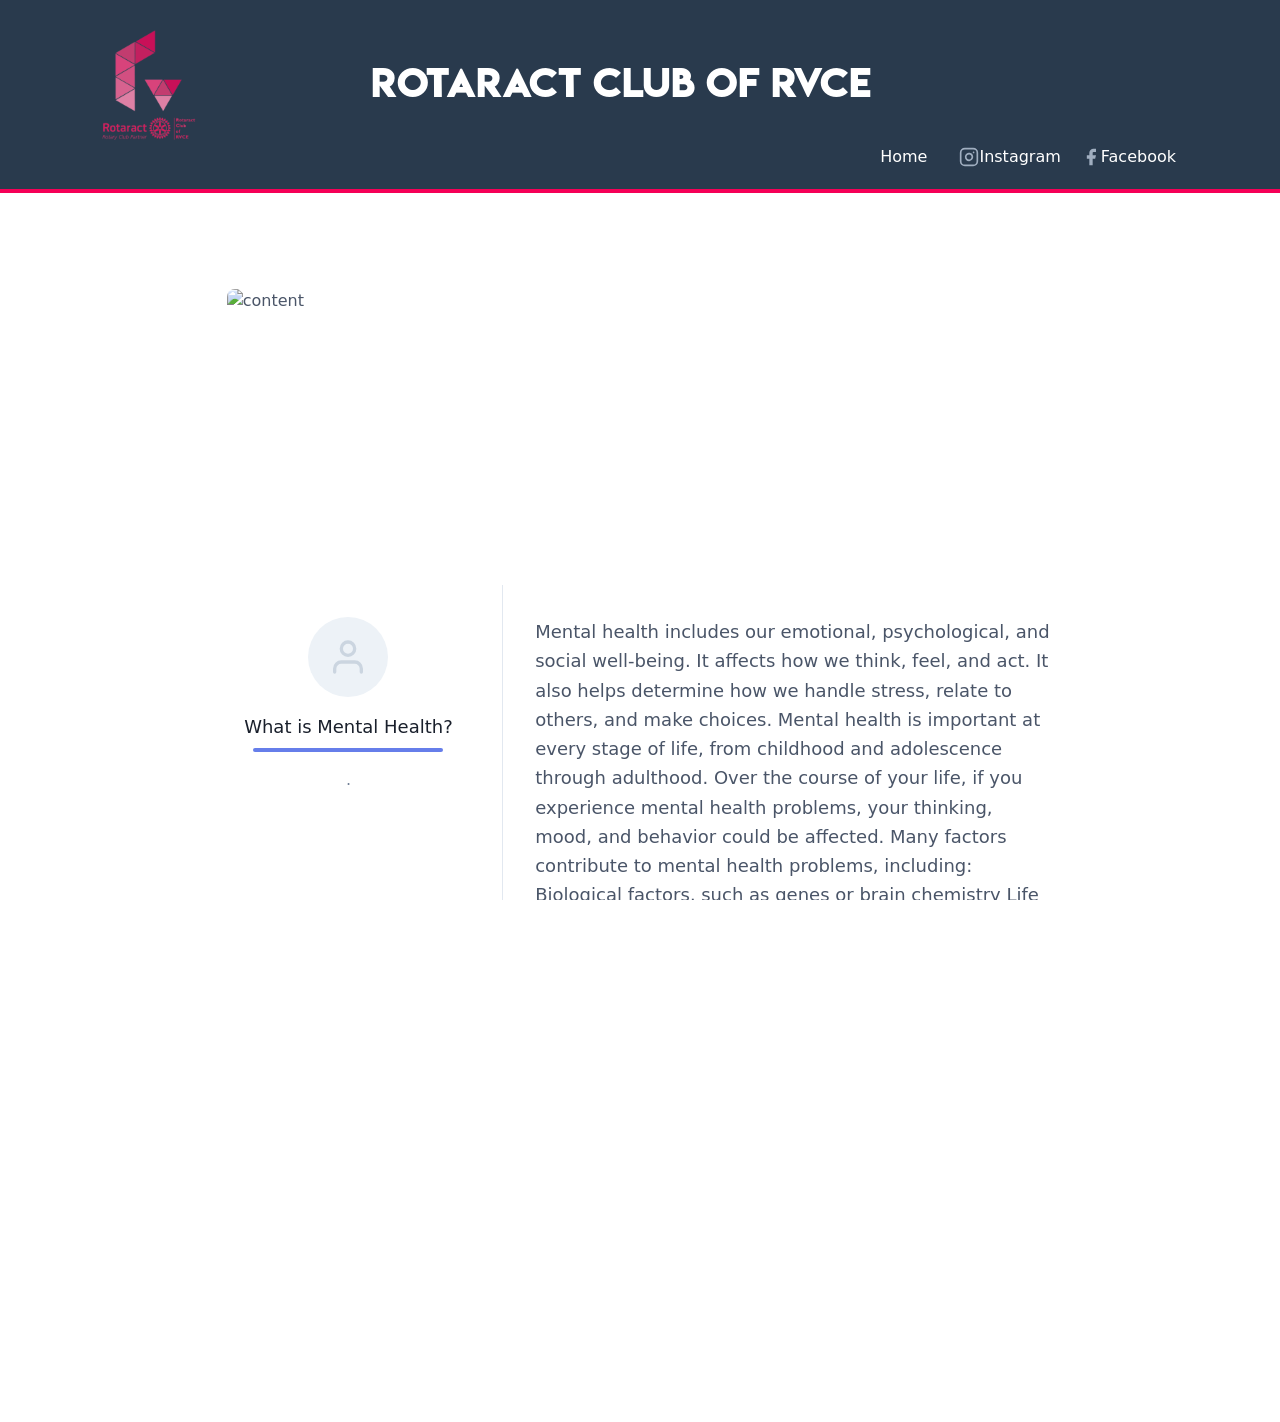
==== Form.html @ 26739e34 "Add files via upload" ====
<!DOCTYPE html>
<html lang="en">
<head>
    <meta charset="UTF-8">
    <meta name="viewport" content="width=device-width,initial-scale=1.0">
    <link rel="stylesheet" href="full1.css">
    <link rel="stylesheet" type="text/css"
          href="style.css"/>
    <style>
      #hd{
        background-color:rgb(41, 58, 77);
      }
      
      html,body
{
    width: 100%;
    height: 100%;
    margin: 0px;
    padding: 0px;
    overflow-x: hidden; 
}

@font-face {
  font-family: Lemon;
  src: url(LemonMilkbold.woff);
}

      #hov{
        transition: transform .4s;
        
      }

      #hov:hover{
        transform: scale(1.07);
      }

      #hov1{
        transition: transform .4s;
        opacity: 1;
      }

      #hov1:hover{
        transform: scale(1.1);
      }

      #navhigh{
        transition: .4s;
      }
      
      #navhigh:hover{
        
        color:#4DD0E1;
        
      }

      #t{
     background-image: url("1.1.jpg");
     background-repeat: no-repeat;
     background-size: cover;
     transition: transform .4s;
        opacity: 1;
    
   }

   #t:hover{

    transform: scale(1.1);
   }

   *
   {
     margin:0;
     padding: 0;
     box-sizing:border-box;
     
   }
      
  ::-webkit-scrollbar
  { 
    background:grey;
    width:10px;
   
    filter:  opacity(0.0);
  }

  ::-webkit-scrollbar-thumb{
    background:#B0BEC5;
    border-radius: 6px;
  }

  ::-webkit-scrollbar-thumb:hover{
    background:rgba(26,32,44);
  }


  #but{
    transition: .4s;
  }

  #but:hover{
   background-color:#f50136 ;
   color: white;
  }
    </style>
    <title>Rotaract Club of RVCE</title>
    <link rel = "icon" href =  
"rlogosmall.png" 
        type = "image/x-icon"> 
</head>
<body>



<header class="text-gray-700 body-font" id="hd" style="align-content: center;">
    <div class="container mx-auto flex flex-wrap p-5 flex-col md:flex-row items-center" style="width:90%">
      <a class="flex title-font font-medium items-center text-gray-900 mb-4 md:mb-0">
        <img src="rlogo.png">
          <path d="M12 2L2 7l10 5 10-5-10-5zM2 17l10 5 10-5M2 12l10 5 10-5"></path>
        </svg>
        <span class="ml-3 text-xl"></span>
      </a>
      <div style="padding-left:150px; font-size: 40px; color:White">
          <h1 style="font-family:Lemon;font-size:36px">Rotaract CLub of RVCE</h1>
       </div>   
       <nav class="md:ml-auto flex flex-wrap items-center text-base justify-center" style="color:white;padding-left: 100px;" >
        <a href="/" class="mr-5 hover:text-gray-900" id="navhigh">Home</a>
        <a href="https://www.instagram.com/rotaractrvce/" class="ml-3 text-gray-500">
            <svg fill="none" stroke="currentColor" stroke-linecap="round" stroke-linejoin="round" stroke-width="2" class="w-5 h-5" viewBox="0 0 24 24">
              <rect width="20" height="20" x="2" y="2" rx="5" ry="5"></rect>
              <path d="M16 11.37A4 4 0 1112.63 8 4 4 0 0116 11.37zm1.5-4.87h.01"></path>
            </svg>
          </a>
        <a href="about.html" class="mr-5 hover:text-gray-900" id="navhigh"> Instagram</a>
        <a href="https://www.facebook.com/RotaractRVCE" class="text-gray-500">
            <svg fill="currentColor" stroke-linecap="round" stroke-linejoin="round" stroke-width="2" class="w-5 h-5" viewBox="0 0 24 24">
              <path d="M18 2h-3a5 5 0 00-5 5v3H7v4h3v8h4v-8h3l1-4h-4V7a1 1 0 011-1h3z"></path>
            </svg>
          
          </a>
        <a href="events.html" class="mr-5 hover:text-gray-900" id="navhigh">Facebook</a>
        
      </nav>
    </div> 
  </header>
 
  <hr style=" border-color: #F50057; border-width: 2px;">





  <section class="text-gray-700 body-font">
    <div class="container px-5 py-24 mx-auto flex flex-col">
      <div class="lg:w-4/6 mx-auto">
        <div class="rounded-lg h-64 overflow-hidden">
          <img alt="content" class="object-cover object-center h-full w-full" src="https://dummyimage.com/1200x500">
        </div>
        <div class="flex flex-col sm:flex-row mt-10">
          <div class="sm:w-1/3 text-center sm:pr-8 sm:py-8">
            <div class="w-20 h-20 rounded-full inline-flex items-center justify-center bg-gray-200 text-gray-400">
              <svg fill="none" stroke="currentColor" stroke-linecap="round" stroke-linejoin="round" stroke-width="2" class="w-10 h-10" viewBox="0 0 24 24">
                <path d="M20 21v-2a4 4 0 00-4-4H8a4 4 0 00-4 4v2"></path>
                <circle cx="12" cy="7" r="4"></circle>
              </svg>
            </div>
            <div class="flex flex-col items-center text-center justify-center" style="border-right: black;">
              <h2 class="font-medium title-font mt-4 text-gray-900 text-lg">What is Mental Health?</h2>
              <div class="w-12 h-1 bg-indigo-500 rounded mt-2 mb-4" style="width:190px"></div>
              <p class="text-base text-gray-600">.</p>
            </div>
          </div>
          <div class="sm:w-2/3 sm:pl-8 sm:py-8 sm:border-l border-gray-300 sm:border-t-0 border-t mt-4 pt-4 sm:mt-0 text-center sm:text-left" >
            <p class="leading-relaxed text-lg mb-4">Mental health includes our emotional, psychological, and social well-being. It affects how we think, feel, and act. It also helps determine how we handle stress, relate to others, and make choices. Mental health is important at every stage of life, from childhood and adolescence through adulthood.

                Over the course of your life, if you experience mental health problems, your thinking, mood, and behavior could be affected. Many factors contribute to mental health problems, including:
                
                Biological factors, such as genes or brain chemistry
                Life experiences, such as trauma or abuse
                Family history of mental health problems
                Mental health problems are common but help is available. People with mental health problems can get better and many recover completely.</p>
          
          </div>
        </div>
      </div>
    </div>
  </section>





  <hr style=" border-color: #F50057; border-width: 4px;">
  <footer class="text-gray-700 body-font" style="background-color: rgba(26,32,44); ">
    <div class="container px-5 py-24 mx-auto flex md:items-center lg:items-start md:flex-row md:flex-no-wrap flex-wrap flex-col" style="height:190px; padding-top: 20px;">
      <div class="w-64 flex-shrink-0 md:mx-0 mx-auto text-center md:text-left" >
        <a class="flex title-font font-medium items-center md:justify-start justify-center text-gray-900">
          <img src="rlogo.png">
          <span class="ml-3 text-xl"></span>
        </a>
        <p class="mt-2 text-sm text-gray-500" style="padding-left: 30px;"></p>
      </div>
      <div class="flex-grow flex flex-wrap md:pl-20 -mb-10 md:mt-0 mt-10 md:text-left text-center" style="padding-top: 40px;">
        <div class="lg:w-1/4 md:w-1/2 w-full px-4">
          <a href="index.html"><h2 class="title-font font-medium text-gray-900 tracking-widest text-sm mb-3" style="color:white;">Home</h2></a>
          
        </div>
        <div class="lg:w-1/4 md:w-1/2 w-full px-4">
            <a href="about.html"><h2 class="title-font font-medium text-gray-900 tracking-widest text-sm mb-3" style="color:white;">About</h2></a>
         
        </div>
        <div class="lg:w-1/4 md:w-1/2 w-full px-4">
            <a href="http://rotaractrvce3190.com/events.html"><h2 class="title-font font-medium text-gray-900 tracking-widest text-sm mb-3" style="color:white;">Events</h2></a>
         
        </div>
        <div class="lg:w-1/4 md:w-1/2 w-full px-4">
           <a href=""><h2 class="title-font font-medium text-gray-900 tracking-widest text-sm mb-3" style="color:white;">Board</h2></a>
         
        </div>
      </div>
    </div>

   
    </div>
    <div class="bg-gray-200" style="background-color:rgb(41, 58, 77); ">
        <div class="container mx-auto py-4 px-5 flex flex-wrap flex-col sm:flex-row">
          <p class="text-gray-500 text-sm text-center sm:text-left">Rotaract Club of RVCE
            <a href="http://rotaractrvce3190.com/news.html" rel="noopener noreferrer" class="text-gray-600 ml-1" target="_blank">District 3190</a>
          </p>
          <span class="inline-flex sm:ml-auto sm:mt-0 mt-2 justify-center sm:justify-start">
            <a href="https://www.facebook.com/RotaractRVCE" class="text-gray-500">
              <svg fill="currentColor" stroke-linecap="round" stroke-linejoin="round" stroke-width="2" class="w-5 h-5" viewBox="0 0 24 24">
                <path d="M18 2h-3a5 5 0 00-5 5v3H7v4h3v8h4v-8h3l1-4h-4V7a1 1 0 011-1h3z"></path>
              </svg>
            </a>
            <a class="ml-3 text-gray-500">
              <svg fill="currentColor" stroke-linecap="round" stroke-linejoin="round" stroke-width="2" class="w-5 h-5" viewBox="0 0 24 24">
                <path d="M23 3a10.9 10.9 0 01-3.14 1.53 4.48 4.48 0 00-7.86 3v1A10.66 10.66 0 013 4s-4 9 5 13a11.64 11.64 0 01-7 2c9 5 20 0 20-11.5a4.5 4.5 0 00-.08-.83A7.72 7.72 0 0023 3z"></path>
              </svg>
            </a>
            <a href="https://www.instagram.com/rotaractrvce/" class="ml-3 text-gray-500">
              <svg fill="none" stroke="currentColor" stroke-linecap="round" stroke-linejoin="round" stroke-width="2" class="w-5 h-5" viewBox="0 0 24 24">
                <rect width="20" height="20" x="2" y="2" rx="5" ry="5"></rect>
                <path d="M16 11.37A4 4 0 1112.63 8 4 4 0 0116 11.37zm1.5-4.87h.01"></path>
              </svg>
            </a>
            <a class="ml-3 text-gray-500">
              <svg fill="currentColor" stroke="currentColor" stroke-linecap="round" stroke-linejoin="round" stroke-width="0" class="w-5 h-5" viewBox="0 0 24 24">
                <path stroke="none" d="M16 8a6 6 0 016 6v7h-4v-7a2 2 0 00-2-2 2 2 0 00-2 2v7h-4v-7a6 6 0 016-6zM2 9h4v12H2z"></path>
                <circle cx="4" cy="4" r="2" stroke="none"></circle>
              </svg>
            </a>
          </span>
        </div>
  </footer>


<script>

if (screen.width <= 800) {
  document.body.blur();
      window.alert("Redirecting to Mobile site");
  window.location = "mobile.html";
}
</script>

</body>
</html>
---- style.css ----
/* #### Generated By: http://www.cufonfonts.com #### */

@font-face {
font-family: 'Lemon/Milk Regular';
font-style: normal;
font-weight: normal;
src: local('Lemon/Milk Regular'), url('LemonMilk.woff') format('woff');
}


@font-face {
font-family: 'Lemon/Milk Regular italic';
font-style: normal;
font-weight: normal;
src: local('Lemon/Milk Regular italic'), url('LemonMilkitalic.woff') format('woff');
}


@font-face {
font-family: 'Lemon/Milk light italic';
font-style: normal;
font-weight: normal;
src: local('Lemon/Milk light italic'), url('LemonMilklightitalic.woff') format('woff');
}


@font-face {
font-family: 'Lemon/Milk Bold';
font-style: normal;
font-weight: normal;
src: local('Lemon/Milk Bold'), url('LemonMilkbold.woff') format('woff');
}


@font-face {
font-family: 'Lemon/Milk Bold';
font-style: normal;
font-weight: normal;
src: local('Lemon/Milk Bold'), url('LemonMilkbolditalic.woff') format('woff');
}


@font-face {
font-family: 'Lemon/Milk light Regular';
font-style: normal;
font-weight: normal;
src: local('Lemon/Milk light Regular'), url('LemonMilklight.woff') format('woff');
}
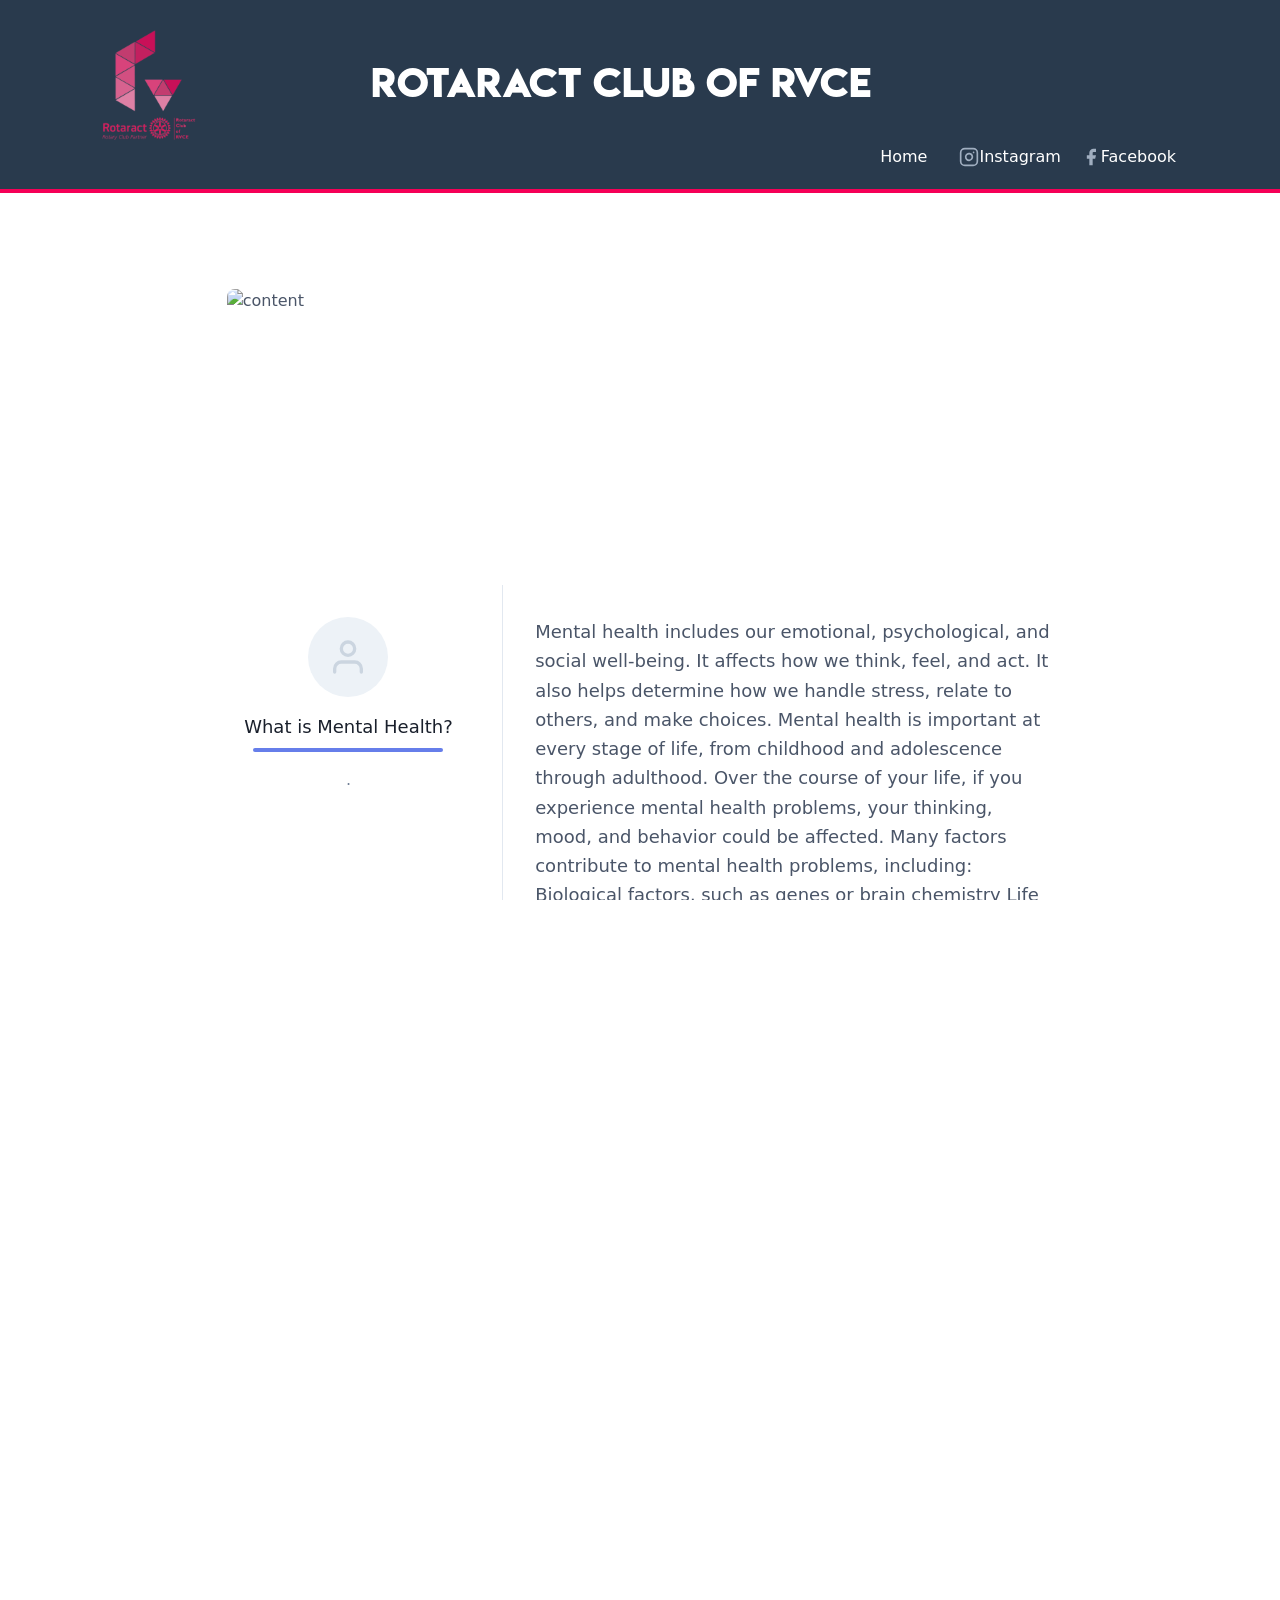
==== commit e35dca29: "Add files via upload" ====
--- a/Form.html
+++ b/Form.html
@@ -185,8 +185,97 @@
     </div>
   </section>
 
-
-
+  <section class="text-gray-700 body-font">
+    <div class="container px-5 py-24 mx-auto flex flex-wrap">
+      <div class="flex flex-wrap -m-4">
+        <div class="p-4 lg:w-1/2 md:w-full">
+          <div class="flex border-2 rounded-lg border-gray-200 p-8 sm:flex-row flex-col">
+            <div class="w-16 h-16 sm:mr-8 sm:mb-0 mb-4 inline-flex items-center justify-center rounded-full bg-indigo-100 text-indigo-500 flex-shrink-0">
+              <svg fill="none" stroke="currentColor" stroke-linecap="round" stroke-linejoin="round" stroke-width="2" class="w-8 h-8" viewBox="0 0 24 24">
+                <path d="M22 12h-4l-3 9L9 3l-3 9H2"></path>
+              </svg>
+            </div>
+            <div class="flex-grow">
+              <h2 class="text-gray-900 text-lg title-font font-medium mb-3">Stress</h2>
+              <p class="leading-relaxed text-base">Randome </p>
+              <a class="mt-3 text-indigo-500 inline-flex items-center">Learn More
+                <svg fill="none" stroke="currentColor" stroke-linecap="round" stroke-linejoin="round" stroke-width="2" class="w-4 h-4 ml-2" viewBox="0 0 24 24">
+                  <path d="M5 12h14M12 5l7 7-7 7"></path>
+                </svg>
+              </a>
+            </div>
+          </div>
+        </div>
+        <div class="p-4 lg:w-1/2 md:w-full">
+          <div class="flex border-2 rounded-lg border-gray-200 p-8 sm:flex-row flex-col">
+            <div class="w-16 h-16 sm:mr-8 sm:mb-0 mb-4 inline-flex items-center justify-center rounded-full bg-indigo-100 text-indigo-500 flex-shrink-0">
+              <svg fill="none" stroke="currentColor" stroke-linecap="round" stroke-linejoin="round" stroke-width="2" class="w-10 h-10" viewBox="0 0 24 24">
+                <path d="M20 21v-2a4 4 0 00-4-4H8a4 4 0 00-4 4v2"></path>
+                <circle cx="12" cy="7" r="4"></circle>
+              </svg>
+            </div>
+            <div class="flex-grow">
+              <h2 class="text-gray-900 text-lg title-font font-medium mb-3">The Catalyzer</h2>
+              <p class="leading-relaxed text-base">Blue bottle crucifix vinyl post-ironic four dollar toast vegan taxidermy. Gastropub indxgo juice poutine.</p>
+              <a class="mt-3 text-indigo-500 inline-flex items-center">Learn More
+                <svg fill="none" stroke="currentColor" stroke-linecap="round" stroke-linejoin="round" stroke-width="2" class="w-4 h-4 ml-2" viewBox="0 0 24 24">
+                  <path d="M5 12h14M12 5l7 7-7 7"></path>
+                </svg>
+              </a>
+            </div>
+          </div>
+        </div>
+      </div>
+    </div>
+  </section>
+
+  <section class="text-gray-700 body-font">
+    <div class="container px-5 py-24 mx-auto flex flex-wrap">
+      <div class="flex flex-wrap -m-4">
+        <div class="p-4 lg:w-1/2 md:w-full">
+          <div class="flex border-2 rounded-lg border-gray-200 p-8 sm:flex-row flex-col">
+            <div class="w-16 h-16 sm:mr-8 sm:mb-0 mb-4 inline-flex items-center justify-center rounded-full bg-indigo-100 text-indigo-500 flex-shrink-0">
+              <svg fill="none" stroke="currentColor" stroke-linecap="round" stroke-linejoin="round" stroke-width="2" class="w-8 h-8" viewBox="0 0 24 24">
+                <path d="M22 12h-4l-3 9L9 3l-3 9H2"></path>
+              </svg>
+            </div>
+            <div class="flex-grow">
+              <h2 class="text-gray-900 text-lg title-font font-medium mb-3">PTSD</h2>
+              <p class="leading-relaxed text-base">What is PTSD</p>
+              <a class="mt-3 text-indigo-500 inline-flex items-center">Learn More
+                <svg fill="none" stroke="currentColor" stroke-linecap="round" stroke-linejoin="round" stroke-width="2" class="w-4 h-4 ml-2" viewBox="0 0 24 24">
+                  <path d="M5 12h14M12 5l7 7-7 7"></path>
+                </svg>
+              </a>
+            </div>
+          </div>
+        </div>
+        <div class="p-4 lg:w-1/2 md:w-full">
+          <div class="flex border-2 rounded-lg border-gray-200 p-8 sm:flex-row flex-col">
+            <div class="w-16 h-16 sm:mr-8 sm:mb-0 mb-4 inline-flex items-center justify-center rounded-full bg-indigo-100 text-indigo-500 flex-shrink-0">
+              <svg fill="none" stroke="currentColor" stroke-linecap="round" stroke-linejoin="round" stroke-width="2" class="w-10 h-10" viewBox="0 0 24 24">
+                <path d="M20 21v-2a4 4 0 00-4-4H8a4 4 0 00-4 4v2"></path>
+                <circle cx="12" cy="7" r="4"></circle>
+              </svg>
+            </div>
+            <div class="flex-grow">
+              <h2 class="text-gray-900 text-lg title-font font-medium mb-3">The Catalyzer</h2>
+              <p class="leading-relaxed text-base">Blue bottle crucifix vinyl post-ironic four dollar toast vegan taxidermy. Gastropub indxgo juice poutine.</p>
+              <a class="mt-3 text-indigo-500 inline-flex items-center">Learn More
+                <svg fill="none" stroke="currentColor" stroke-linecap="round" stroke-linejoin="round" stroke-width="2" class="w-4 h-4 ml-2" viewBox="0 0 24 24">
+                  <path d="M5 12h14M12 5l7 7-7 7"></path>
+                </svg>
+              </a>
+            </div>
+          </div>
+        </div>
+      </div>
+    </div>
+  </section>
+
+<section style="height:1100px;background-color:rgba(203,213,224,var(--text-opacity));">
+  <iframe src="frm.html" style="width:100%" width="640" height="1100" frameborder="0" marginheight="0" marginwidth="0">Loading…</iframe>
+</section>
 
 
   <hr style=" border-color: #F50057; border-width: 4px;">
